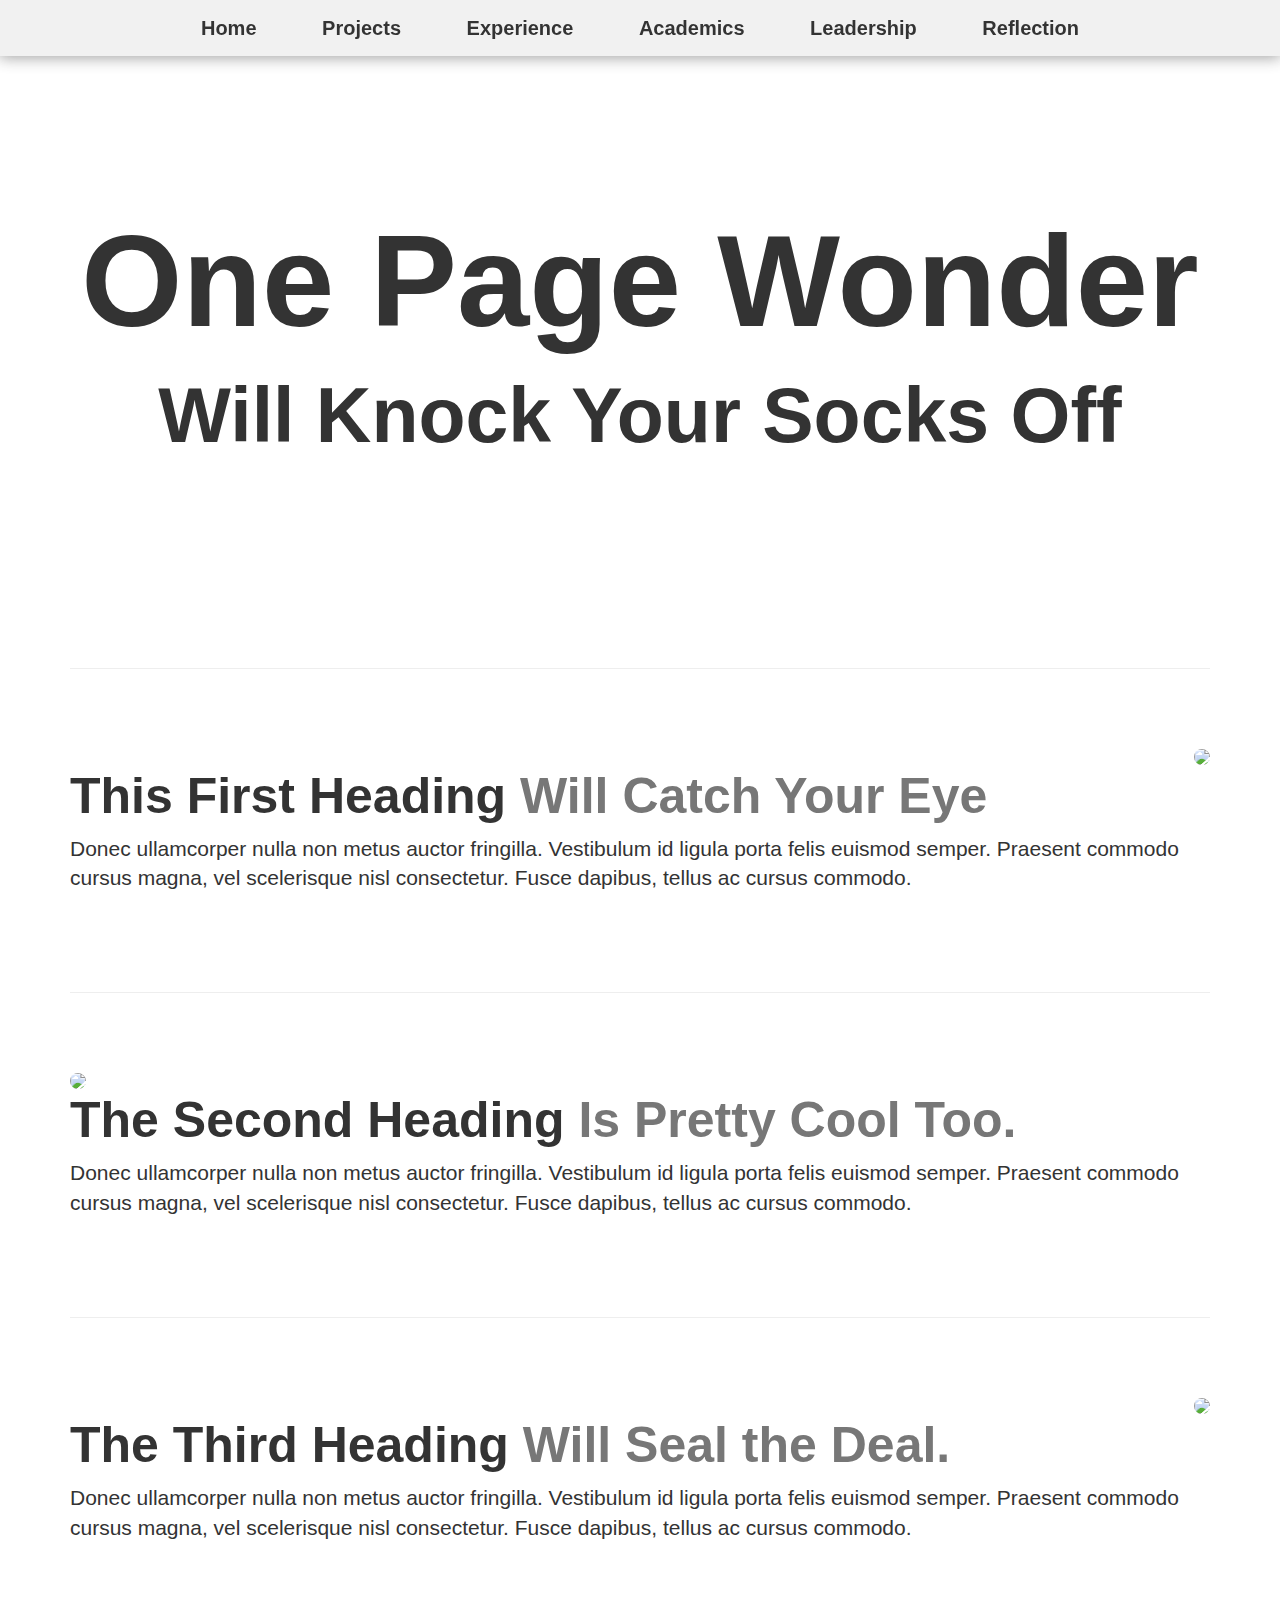
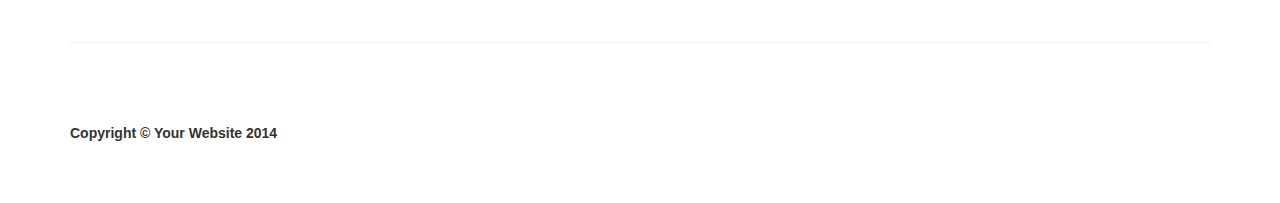
==== academics.html @ 609976dc "Designed homepage. Added layouts for the rest" ====
<!DOCTYPE html>
<html lang="en">

<head>

    <meta charset="utf-8">
    <meta http-equiv="X-UA-Compatible" content="IE=edge">
    <meta name="viewport" content="width=device-width, initial-scale=1">
    <meta name="description" content="">
    <meta name="author" content="">

    <title>One Page Wonder - Start Bootstrap Template</title>

    <!-- Bootstrap Core CSS -->
    <link href="css/bootstrap.min.css" rel="stylesheet">

    <!-- Custom CSS -->
    <link href="css/one-page-wonder.css" rel="stylesheet">
	<link rel="stylesheet" href="css/main.css">

    <!-- HTML5 Shim and Respond.js IE8 support of HTML5 elements and media queries -->
    <!-- WARNING: Respond.js doesn't work if you view the page via file:// -->
    <!--[if lt IE 9]>
        <script src="https://oss.maxcdn.com/libs/html5shiv/3.7.0/html5shiv.js"></script>
        <script src="https://oss.maxcdn.com/libs/respond.js/1.4.2/respond.min.js"></script>
    <![endif]-->

</head>

<body>
<br>
   
    <!-- Navigation -->
    <nav>
    <ul>
	    <li><a href="index.html">Home</a></li>
        <li><a href="projects.html">Projects</a></li>
        <li><a href="experience.html">Experience</a></li>
        <li><a href="academics.html">Academics</a></li>
		<li><a href="leadership.html">Leadership</a></li>
		<li><a href="reflection.html">Reflection</a></li>

    </ul>
</nav>


    <!-- Full Width Image Header -->
    <header class="header-image">
        <div class="headline">
            <div class="container">
                <h1>One Page Wonder</h1>
                <h2>Will Knock Your Socks Off</h2>
            </div>
        </div>
    </header>

    <!-- Page Content -->
    <div class="container">

        <hr class="featurette-divider">

        <!-- First Featurette -->
        <div class="featurette" id="about">
            <img class="featurette-image img-circle img-responsive pull-right" src="http://placehold.it/500x500">
            <h2 class="featurette-heading">This First Heading
                <span class="text-muted">Will Catch Your Eye</span>
            </h2>
            <p class="lead">Donec ullamcorper nulla non metus auctor fringilla. Vestibulum id ligula porta felis euismod semper. Praesent commodo cursus magna, vel scelerisque nisl consectetur. Fusce dapibus, tellus ac cursus commodo.</p>
        </div>

        <hr class="featurette-divider">

        <!-- Second Featurette -->
        <div class="featurette" id="services">
            <img class="featurette-image img-circle img-responsive pull-left" src="http://placehold.it/500x500">
            <h2 class="featurette-heading">The Second Heading
                <span class="text-muted">Is Pretty Cool Too.</span>
            </h2>
            <p class="lead">Donec ullamcorper nulla non metus auctor fringilla. Vestibulum id ligula porta felis euismod semper. Praesent commodo cursus magna, vel scelerisque nisl consectetur. Fusce dapibus, tellus ac cursus commodo.</p>
        </div>

        <hr class="featurette-divider">

        <!-- Third Featurette -->
        <div class="featurette" id="contact">
            <img class="featurette-image img-circle img-responsive pull-right" src="http://placehold.it/500x500">
            <h2 class="featurette-heading">The Third Heading
                <span class="text-muted">Will Seal the Deal.</span>
            </h2>
            <p class="lead">Donec ullamcorper nulla non metus auctor fringilla. Vestibulum id ligula porta felis euismod semper. Praesent commodo cursus magna, vel scelerisque nisl consectetur. Fusce dapibus, tellus ac cursus commodo.</p>
        </div>

        <hr class="featurette-divider">

        <!-- Footer -->
        <footer>
            <div class="row">
                <div class="col-lg-12">
                    <p>Copyright &copy; Your Website 2014</p>
                </div>
            </div>
        </footer>

    </div>
    <!-- /.container -->

    <!-- jQuery -->
    <script src="js/jquery.js"></script>

    <!-- Bootstrap Core JavaScript -->
    <script src="js/bootstrap.min.js"></script>

</body>

</html>
---- css/one-page-wonder.css ----
/*
 * Start Bootstrap - One Page Wonder (http://startbootstrap.com/)
 * Copyright 2013-2016 Start Bootstrap
 * Licensed under MIT (https://github.com/BlackrockDigital/startbootstrap/blob/gh-pages/LICENSE)
 */

body {
    margin-top: 50px; /* Required padding for .navbar-fixed-top. Remove if using .navbar-static-top. Change if height of navigation changes. */
}

.header-image {
    display: block;
    width: 100%;
    text-align: center;
    background: url('http://placehold.it/1900x500') no-repeat center center scroll;
    -webkit-background-size: cover;
    -moz-background-size: cover;
    background-size: cover;
    -o-background-size: cover;
}

.headline {
    padding: 120px 0;
}

.headline h1 {
    font-size: 130px;
    background: #fff;
    background: rgba(255,255,255,0.9);
}

.headline h2 {
    font-size: 77px;
    background: #fff;
    background: rgba(255,255,255,0.9);
}

.featurette-divider {
    margin: 80px 0;
}

.featurette {
    overflow: hidden;
}

.featurette-image.pull-left {
    margin-right: 40px;
}

.featurette-image.pull-right {
    margin-left: 40px;
}

.featurette-heading {
    font-size: 50px;
}

footer {
    margin: 50px 0;
}

@media(max-width:1200px) {
    .headline h1 {
        font-size: 140px;
    }

    .headline h2 {
        font-size: 63px;
    }

    .featurette-divider {
        margin: 50px 0;
    }

    .featurette-image.pull-left {
        margin-right: 20px;
    }

    .featurette-image.pull-right {
        margin-left: 20px;
    }

    .featurette-heading {
        font-size: 35px;
    }
}

@media(max-width:991px) {
    .headline h1 {
        font-size: 105px;
    }

    .headline h2 {
        font-size: 50px;
    }

    .featurette-divider {
        margin: 40px 0;
    }

    .featurette-image {
        max-width: 50%;
    }

    .featurette-image.pull-left {
        margin-right: 10px;
    }

    .featurette-image.pull-right {
        margin-left: 10px;
    }

    .featurette-heading {
        font-size: 30px;
    }
}

@media(max-width:768px) {
    .container {
        margin: 0 15px;
    }

    .featurette-divider {
        margin: 40px 0;
    }

    .featurette-heading {
        font-size: 25px;
    }
}

@media(max-width:668px) {
    .headline h1 {
        font-size: 70px;
    }

    .headline h2 {
        font-size: 32px;
    }

    .featurette-divider {
        margin: 30px 0;
    }
}

@media(max-width:640px) {
    .headline {
        padding: 75px 0 25px 0;
    }

    .headline h1 {
        font-size: 60px;
    }

    .headline h2 {
        font-size: 30px;
    }
}

@media(max-width:375px) {
    .featurette-divider {
        margin: 10px 0;
    }

    .featurette-image {
        max-width: 100%;
    }

    .featurette-image.pull-left {
        margin-right: 0;
        margin-bottom: 10px;
    }

    .featurette-image.pull-right {
        margin-bottom: 10px;
        margin-left: 0;
    }
}
---- css/main.css ----
body,
h1,
h2,
h3,
h4,
h5,
h6 {
    font-family: "Lato","Helvetica Neue",Helvetica,Arial,sans-serif;
    font-weight: 700;
}

nav ul {
    margin: 0;
    padding: 0;
}
body a
{
  color: #000000;
}

nav {
    height: 56px;
    line-height: 56px;
    position: fixed;
    left: 0;
    top: 0;
    opacity: 0.8;
    background-color: #EEE;
    width: 100%;
    text-align: center;
    font-family: "Open Sans", "Helvetica Neue", Helvetica, Arial, sans-serif;
    font-size: 20px;
    box-shadow: 0 0 15px 1px rgba(0, 0, 0, 0.5);
    z-index: 500;
}

nav li {
    display: inline;
    z-index: 2;
    margin: 0 30px;
    font-family: "Open Sans", "Helvetica Neue", Helvetica, Arial, sans-serif;
}

@media (max-width: 499px) {
    nav {
        display: none;
    }

}

nav a {
    text-decoration: none;
    color: black;
    transition: all 0.2s;
    -webkit-transition: all 0.2s;
}
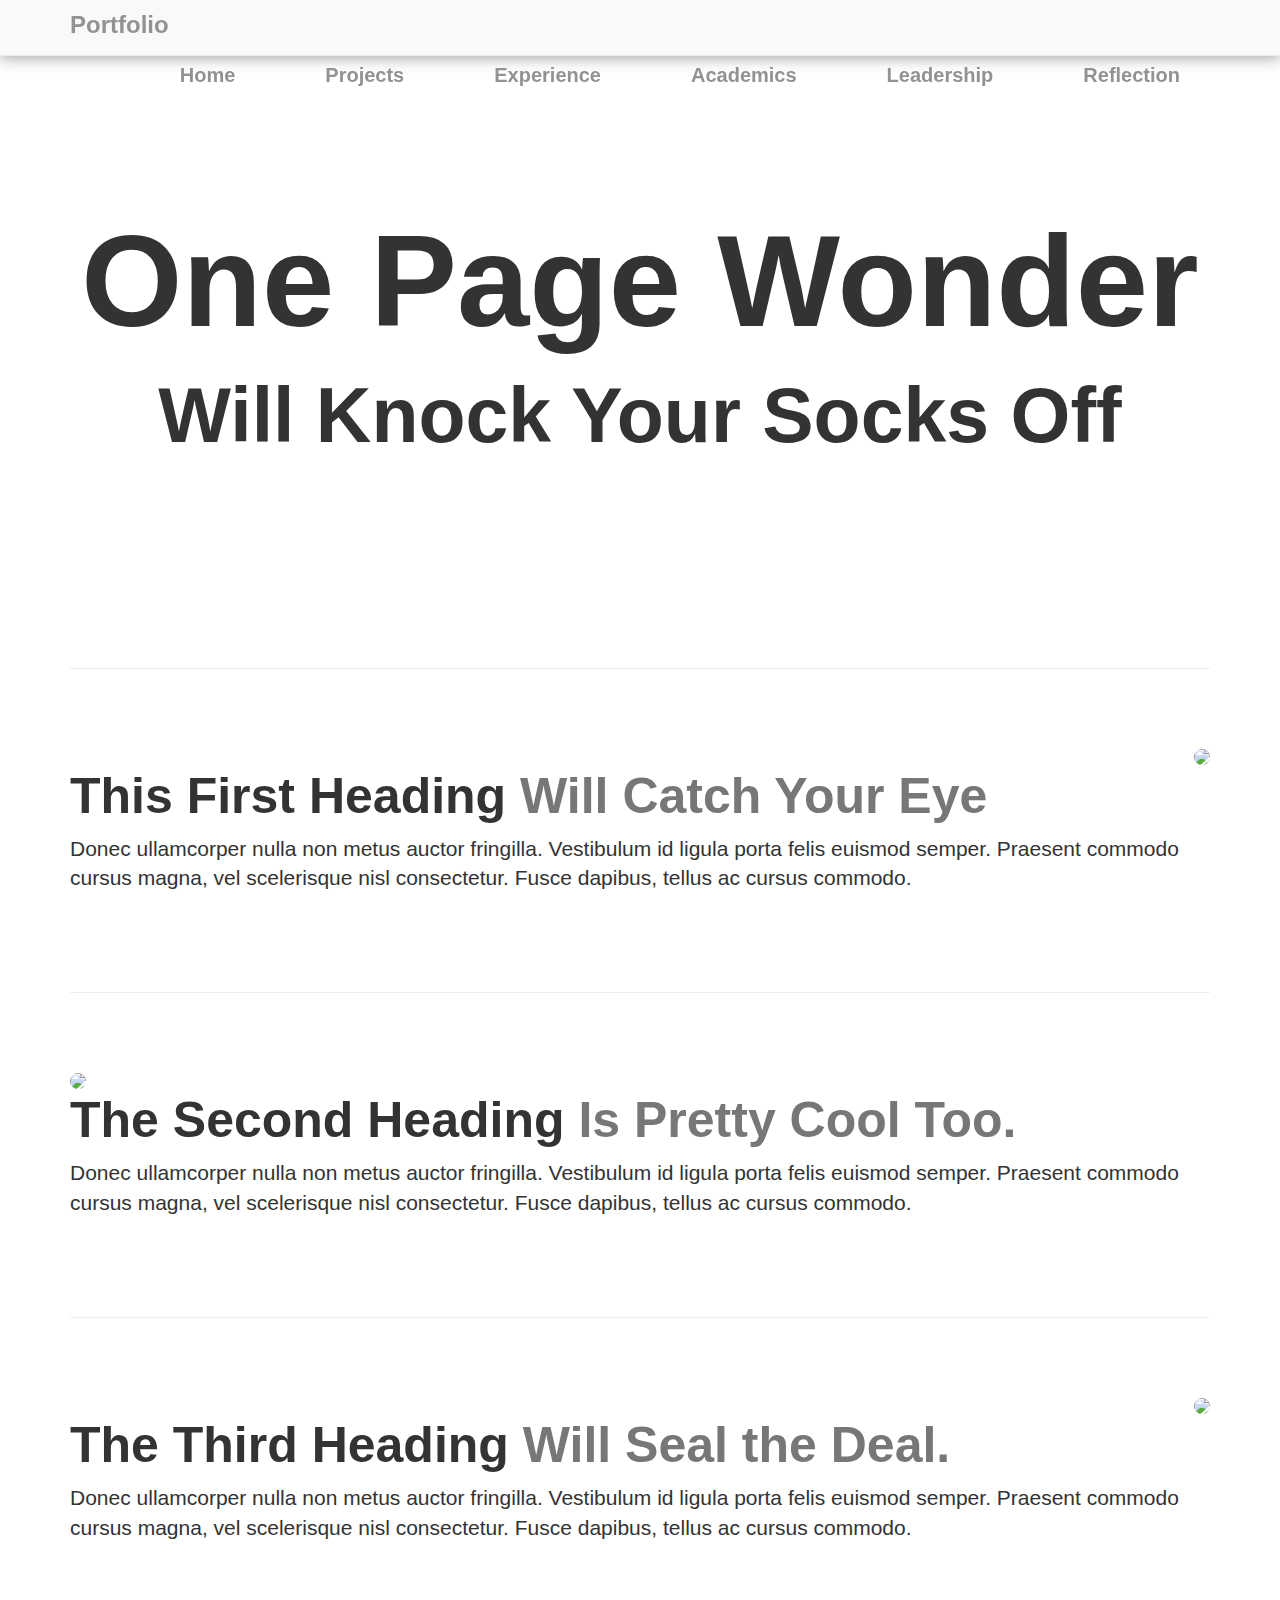
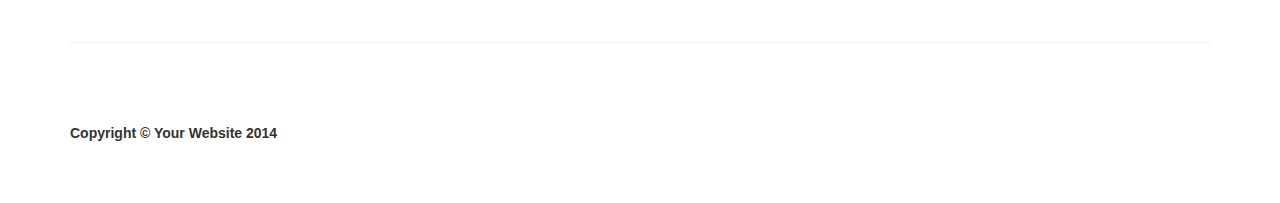
==== commit e3e94868: "Changed nav bar" ====
--- a/academics.html
+++ b/academics.html
@@ -30,18 +30,52 @@
 <body>
 <br>
    
-    <!-- Navigation -->
-    <nav>
-    <ul>
-	    <li><a href="index.html">Home</a></li>
-        <li><a href="projects.html">Projects</a></li>
-        <li><a href="experience.html">Experience</a></li>
-        <li><a href="academics.html">Academics</a></li>
-		<li><a href="leadership.html">Leadership</a></li>
-		<li><a href="reflection.html">Reflection</a></li>
-
-    </ul>
-</nav>
+   <!-- Navigation -->
+   <nav class="navbar navbar-default navbar-fixed-top topnav" role="navigation">
+       <div class="container topnav">
+           <!-- Brand and toggle get grouped for better mobile display -->
+           <div class="navbar-header">
+               <button type="button" class="navbar-toggle" data-toggle="collapse" data-target="#bs-example-navbar-collapse-1">
+                   <span class="sr-only">Toggle navigation</span>
+                   <span class="icon-bar"></span>
+                   <span class="icon-bar"></span>
+                   <span class="icon-bar"></span>
+               </button>
+               <a class="navbar-brand topnav" href="#"><font size="+2">Portfolio</font></a>
+               
+           </div>
+           <!-- Collect the nav links, forms, and other content for toggling -->
+           <div class="collapse navbar-collapse" id="bs-example-navbar-collapse-1">
+               <ul class="nav navbar-nav navbar-right">
+                   <li>
+                       <a href="http://woodring.github.io/index.html">Home</a>
+                       
+                   </li>
+                   <li>
+                       <a href="http://woodring.github.io/projects.html">Projects</a>
+                       
+                   </li>
+                   <li>
+                       <a href="http://woodring.github.io/experience.html">Experience</a>
+                       
+                   </li>
+                   <li>
+                       <a href="#http://woodring.github.io/academics.html">Academics</a>
+                   </li>
+                   <li>
+                       <a href="http://woodring.github.io/leadership.html">Leadership</a>
+                   </li>
+                   <li>
+                       <a href="http://woodring.github.io/reflection.html">Reflection</a>
+                       
+                   </li>
+               </ul>
+           </div>
+           <!-- /.navbar-collapse -->
+       </div>
+       <!-- /.container -->
+   </nav>
+   
 
 
     <!-- Full Width Image Header -->
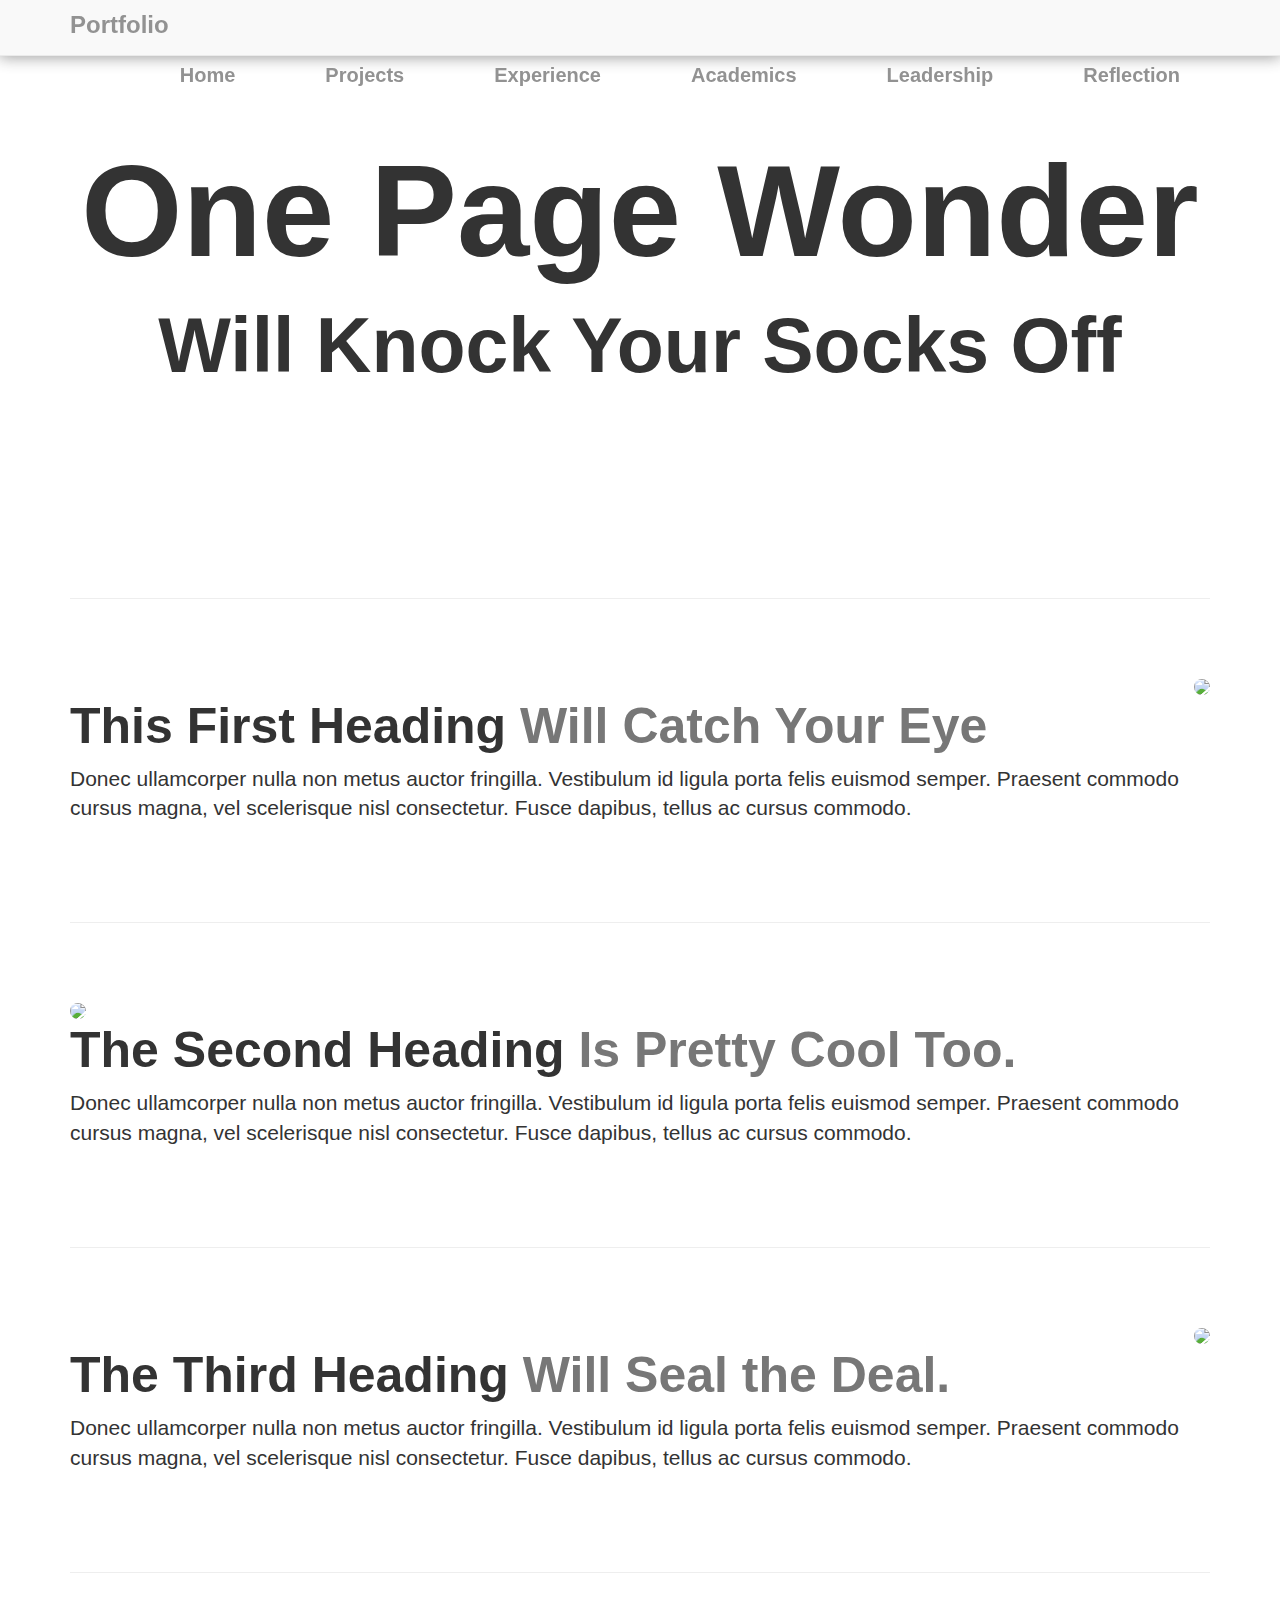
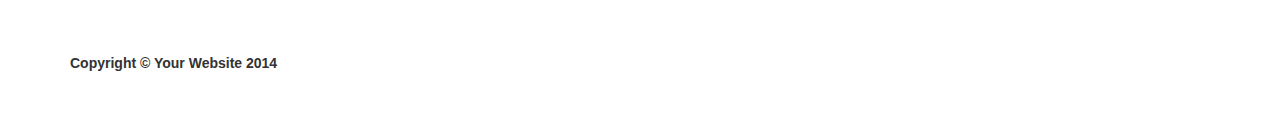
==== commit e50c9fbd: "Tweak" ====
--- a/academics.html
+++ b/academics.html
@@ -28,7 +28,7 @@
 </head>
 
 <body>
-<br>
+
    
    <!-- Navigation -->
    <nav class="navbar navbar-default navbar-fixed-top topnav" role="navigation">
@@ -48,25 +48,25 @@
            <div class="collapse navbar-collapse" id="bs-example-navbar-collapse-1">
                <ul class="nav navbar-nav navbar-right">
                    <li>
-                       <a href="http://woodring.github.io/index.html">Home</a>
+                       <a href="http://woodring63.github.io/index.html">Home</a>
                        
                    </li>
                    <li>
-                       <a href="http://woodring.github.io/projects.html">Projects</a>
+                       <a href="http://woodring63.github.io/projects.html">Projects</a>
                        
                    </li>
                    <li>
-                       <a href="http://woodring.github.io/experience.html">Experience</a>
+                       <a href="http://woodring63.github.io/experience.html">Experience</a>
                        
                    </li>
                    <li>
-                       <a href="#http://woodring.github.io/academics.html">Academics</a>
+                       <a href="http://woodring63.github.io/academics.html">Academics</a>
                    </li>
                    <li>
-                       <a href="http://woodring.github.io/leadership.html">Leadership</a>
+                       <a href="http://woodring63.github.io/leadership.html">Leadership</a>
                    </li>
                    <li>
-                       <a href="http://woodring.github.io/reflection.html">Reflection</a>
+                       <a href="http://woodring63.github.io/reflection.html">Reflection</a>
                        
                    </li>
                </ul>
--- a/css/one-page-wonder.css
+++ b/css/one-page-wonder.css
@@ -4,9 +4,7 @@
  * Licensed under MIT (https://github.com/BlackrockDigital/startbootstrap/blob/gh-pages/LICENSE)
  */
 
-body {
-    margin-top: 50px; /* Required padding for .navbar-fixed-top. Remove if using .navbar-static-top. Change if height of navigation changes. */
-}
+
 
 .header-image {
     display: block;
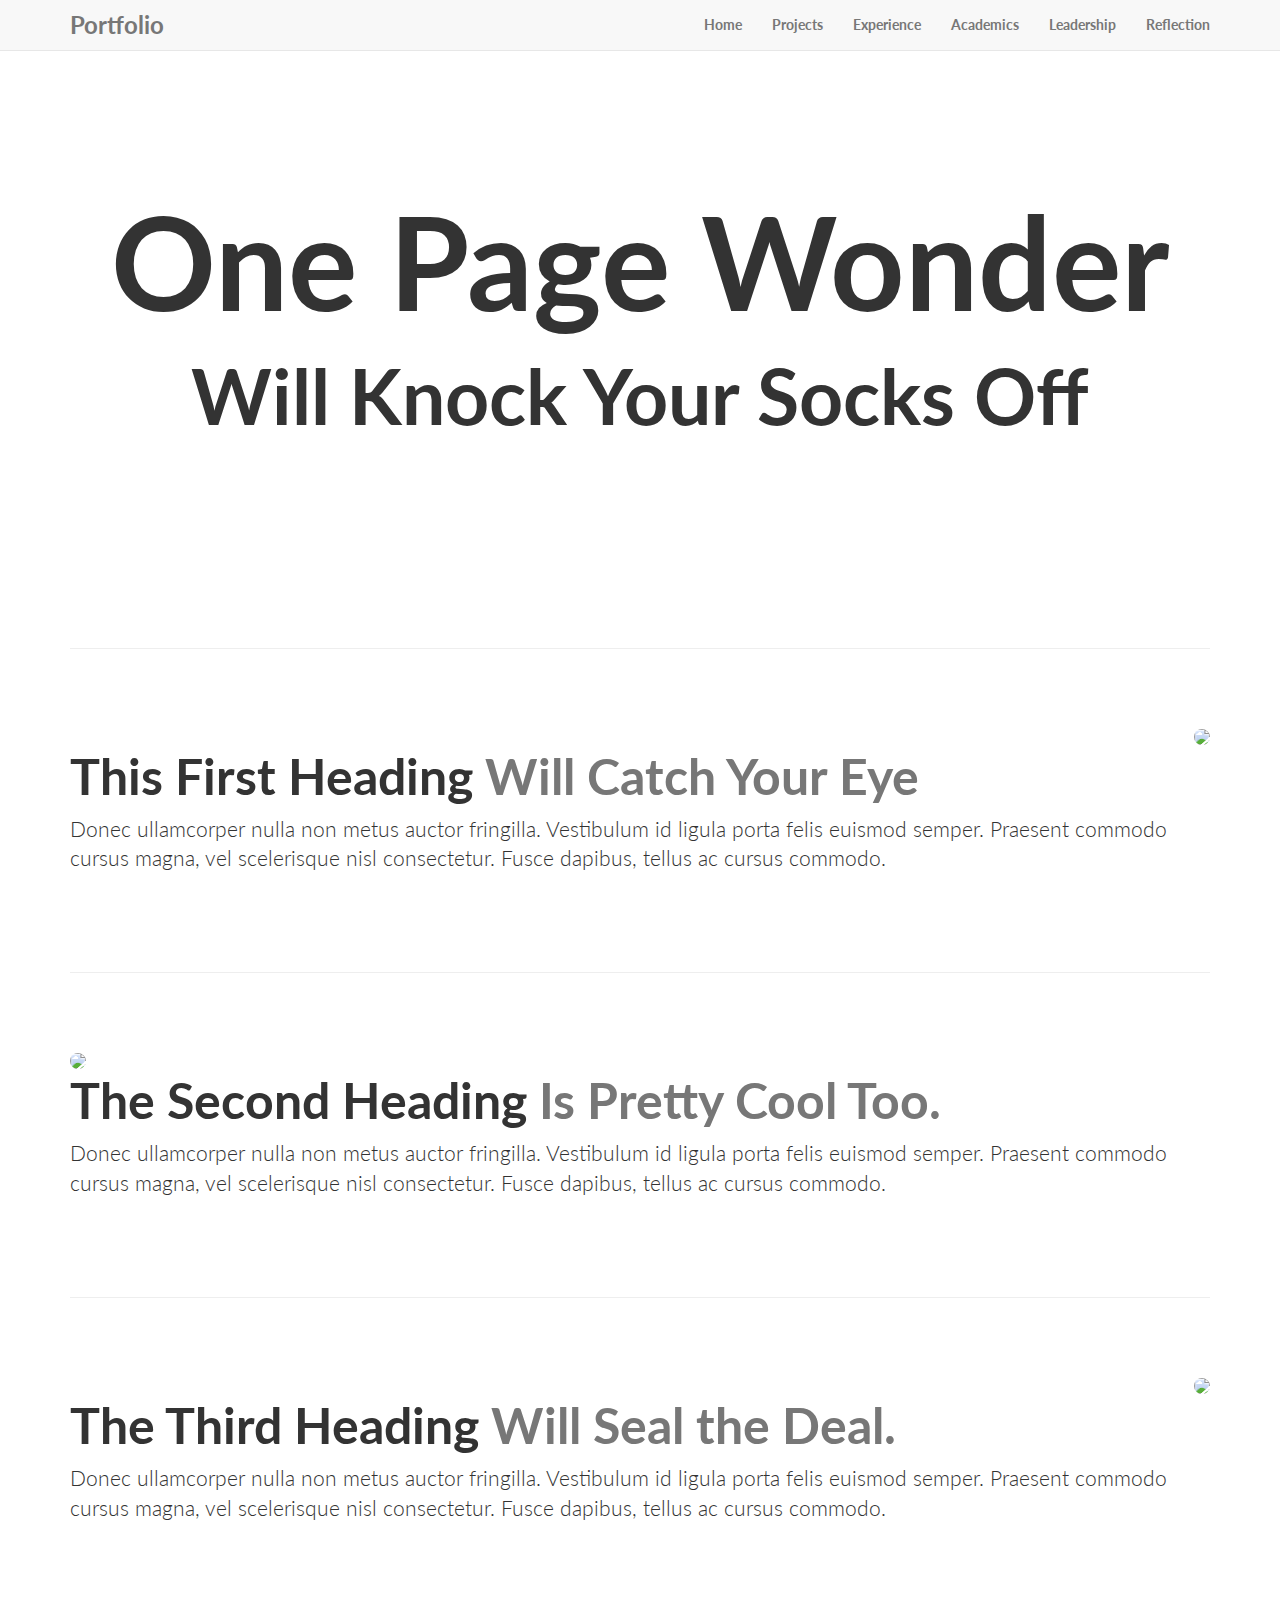
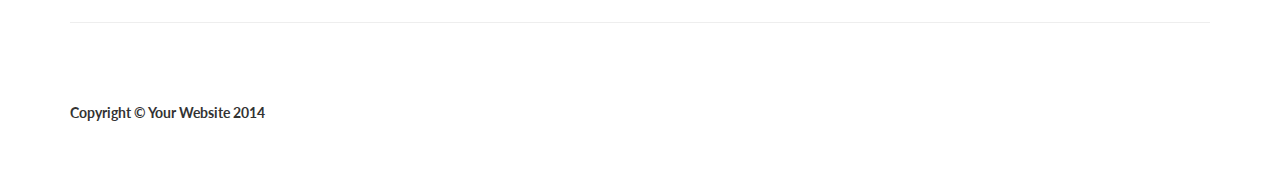
==== commit 6709ab8c: "Tweaked Font" ====
--- a/academics.html
+++ b/academics.html
@@ -16,7 +16,10 @@
 
     <!-- Custom CSS -->
     <link href="css/one-page-wonder.css" rel="stylesheet">
-	<link rel="stylesheet" href="css/main.css">
+	
+    <!-- Custom Fonts -->
+    <link href="font-awesome/css/font-awesome.min.css" rel="stylesheet" type="text/css">
+    <link href="https://fonts.googleapis.com/css?family=Lato:300,400,700,300italic,400italic,700italic" rel="stylesheet" type="text/css">
 
     <!-- HTML5 Shim and Respond.js IE8 support of HTML5 elements and media queries -->
     <!-- WARNING: Respond.js doesn't work if you view the page via file:// -->
--- a/css/one-page-wonder.css
+++ b/css/one-page-wonder.css
@@ -3,9 +3,28 @@
  * Copyright 2013-2016 Start Bootstrap
  * Licensed under MIT (https://github.com/BlackrockDigital/startbootstrap/blob/gh-pages/LICENSE)
  */
+html {
+    width: 100%;
+    height: 100%;
+}
 
-
-
+body {
+    margin-top: 50px; /* Required padding for .navbar-fixed-top. Remove if using .navbar-static-top. Change if height of navigation changes. */
+    
+}
+body,
+h1,
+h2,
+h3,
+h4,
+h5,
+h6 {
+    font-family: "Lato","Helvetica Neue",Helvetica,Arial,sans-serif;
+    font-weight: 700;
+}
+.topnav {
+    font-size: 14px; 
+}
 .header-image {
     display: block;
     width: 100%;
@@ -173,4 +192,4 @@
         margin-bottom: 10px;
         margin-left: 0;
     }
-}+}
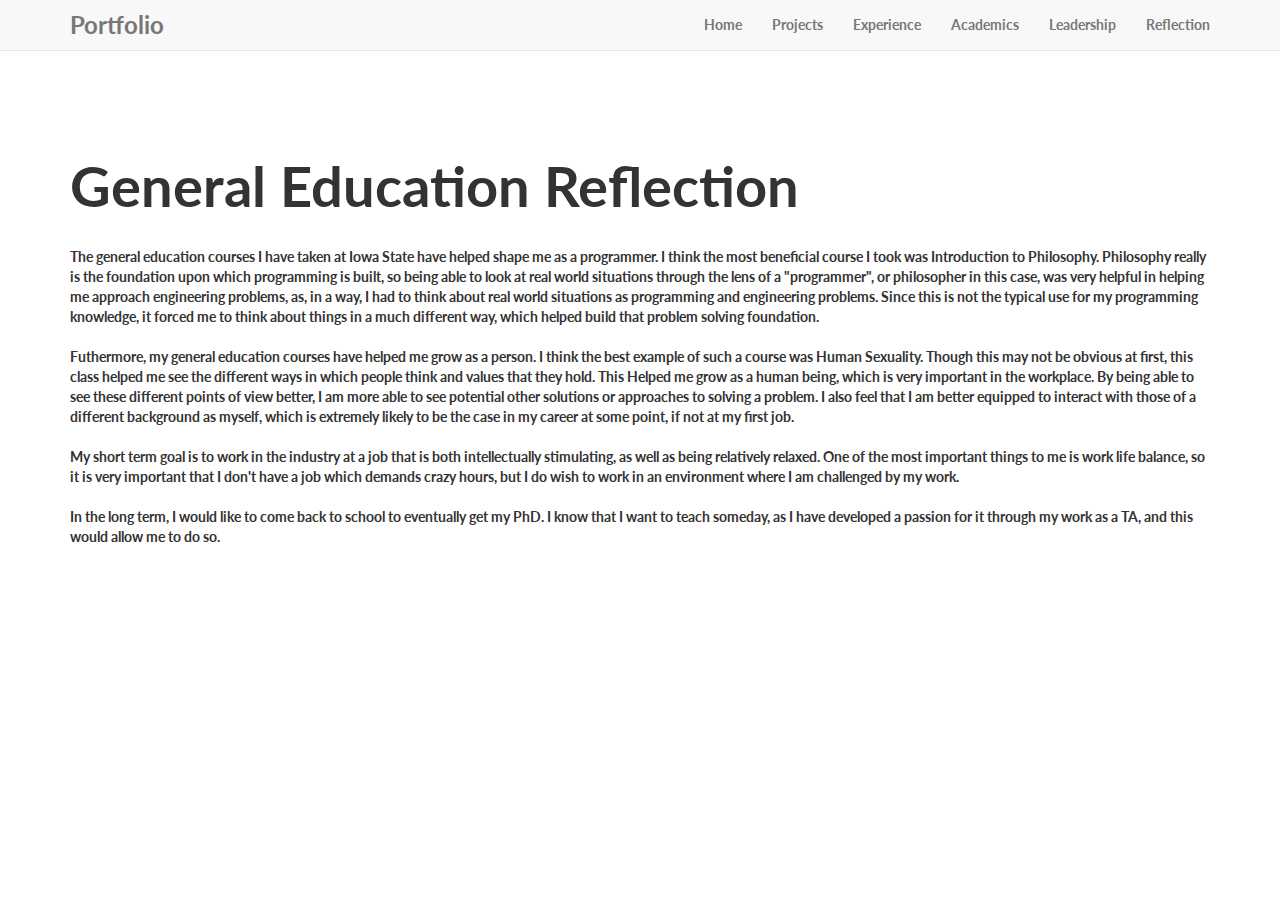
==== commit e2b745c9: "Academics section" ====
--- a/academics.html
+++ b/academics.html
@@ -9,13 +9,13 @@
     <meta name="description" content="">
     <meta name="author" content="">
 
-    <title>One Page Wonder - Start Bootstrap Template</title>
+    <title>Academics</title>
 
     <!-- Bootstrap Core CSS -->
     <link href="css/bootstrap.min.css" rel="stylesheet">
 
     <!-- Custom CSS -->
-    <link href="css/one-page-wonder.css" rel="stylesheet">
+    <link href="css/full-width-pics.css" rel="stylesheet">
 	
     <!-- Custom Fonts -->
     <link href="font-awesome/css/font-awesome.min.css" rel="stylesheet" type="text/css">
@@ -31,115 +31,94 @@
 </head>
 
 <body>
-
    
-   <!-- Navigation -->
-   <nav class="navbar navbar-default navbar-fixed-top topnav" role="navigation">
-       <div class="container topnav">
-           <!-- Brand and toggle get grouped for better mobile display -->
-           <div class="navbar-header">
-               <button type="button" class="navbar-toggle" data-toggle="collapse" data-target="#bs-example-navbar-collapse-1">
-                   <span class="sr-only">Toggle navigation</span>
-                   <span class="icon-bar"></span>
-                   <span class="icon-bar"></span>
-                   <span class="icon-bar"></span>
-               </button>
-               <a class="navbar-brand topnav" href="#"><font size="+2">Portfolio</font></a>
-               
-           </div>
-           <!-- Collect the nav links, forms, and other content for toggling -->
-           <div class="collapse navbar-collapse" id="bs-example-navbar-collapse-1">
-               <ul class="nav navbar-nav navbar-right">
-                   <li>
-                       <a href="http://woodring63.github.io/index.html">Home</a>
-                       
-                   </li>
-                   <li>
-                       <a href="http://woodring63.github.io/projects.html">Projects</a>
-                       
-                   </li>
-                   <li>
-                       <a href="http://woodring63.github.io/experience.html">Experience</a>
-                       
-                   </li>
-                   <li>
-                       <a href="http://woodring63.github.io/academics.html">Academics</a>
-                   </li>
-                   <li>
-                       <a href="http://woodring63.github.io/leadership.html">Leadership</a>
-                   </li>
-                   <li>
-                       <a href="http://woodring63.github.io/reflection.html">Reflection</a>
-                       
-                   </li>
-               </ul>
-           </div>
-           <!-- /.navbar-collapse -->
-       </div>
-       <!-- /.container -->
-   </nav>
-   
+    <!-- Navigation -->
+    <nav class="navbar navbar-default navbar-fixed-top topnav" role="navigation">
+        <div class="container topnav">
+            <!-- Brand and toggle get grouped for better mobile display -->
+            <div class="navbar-header">
+                <button type="button" class="navbar-toggle" data-toggle="collapse" data-target="#bs-example-navbar-collapse-1">
+                    <span class="sr-only">Toggle navigation</span>
+                    <span class="icon-bar"></span>
+                    <span class="icon-bar"></span>
+                    <span class="icon-bar"></span>
+                </button>
+                <a class="navbar-brand topnav" href="#"><font size="+2">Portfolio</font></a>
+                
+            </div>
+            <!-- Collect the nav links, forms, and other content for toggling -->
+            <div class="collapse navbar-collapse" id="bs-example-navbar-collapse-1">
+                <ul class="nav navbar-nav navbar-right">
+                    <li>
+                        <a href="http://woodring63.github.io/index.html">Home</a>
+                        
+                    </li>
+                    <li>
+                        <a href="http://woodring63.github.io/projects.html">Projects</a>
+                        
+                    </li>
+                    <li>
+                        <a href="http://woodring63.github.io/experience.html">Experience</a>
+                        
+                    </li>
+                    <li>
+                        <a href="http://woodring63.github.io/academics.html">Academics</a>
+                    </li>
+                    <li>
+                        <a href="http://woodring63.github.io/leadership.html">Leadership</a>
+                    </li>
+                    <li>
+                        <a href="http://woodring63.github.io/reflection.html">Reflection</a>
+                        
+                    </li>
+                </ul>
+            </div>
+            <!-- /.navbar-collapse -->
+        </div>
+        <!-- /.container -->
+    </nav>
+    
 
 
-    <!-- Full Width Image Header -->
-    <header class="header-image">
-        <div class="headline">
-            <div class="container">
-                <h1>One Page Wonder</h1>
-                <h2>Will Knock Your Socks Off</h2>
+
+
+    <!-- Content Section -->
+    <section>
+        <div class="container">
+            <div class="row">
+                <div class="col-lg-12">
+                    <h1 class="section-heading">General Education Reflection</h1>
+                    <p class="section-paragraph"> The general education courses I have taken at Iowa
+					State have helped shape me as a programmer. I think the most beneficial course I took was Introduction to Philosophy.
+					Philosophy really is the foundation upon which programming is built, so being able to look
+					at real world situations through the lens of a "programmer", or philosopher in this case, was
+					very helpful in helping me approach engineering problems, as, in a way, I had to think about real world situations
+					as programming and engineering problems.  Since this is not the typical use for my programming knowledge,
+					it forced me to think about things in a much different way, which helped build that problem solving foundation.
+					
+					<br><br>Futhermore, my general education courses have helped me grow as a person.  I think
+					the best example of such a course was Human Sexuality.  Though this may not be obvious at first,
+					this class helped me see the different ways in which people think and values that they hold.  This
+					Helped me grow as a human being, which is very important in the workplace.  By being able to see
+					these different points of view better, I am more able to see potential other solutions or approaches
+					to solving a problem.  I also feel that I am better equipped to interact with those of a different background
+					as myself, which is extremely likely to be the case in my career at some point, if not at my first job.
+					
+					<br><br>
+					My short term goal is to work in the industry at a job that is both intellectually stimulating, as well
+					as being relatively relaxed.  One of the most important things to me is work life balance, so it is very
+					important that I don't have a job which demands crazy hours, but I do wish to work in an environment where
+					I am challenged by my work.
+					<br><br>
+					In the long term, I would like to come back to school to eventually get my PhD.  I know that I want to teach
+					someday, as I have developed a passion for it through my work as a TA, and this would allow me to do so.
+					</p>
+                </div>
             </div>
         </div>
-    </header>
+    </section>
 
-    <!-- Page Content -->
-    <div class="container">
-
-        <hr class="featurette-divider">
-
-        <!-- First Featurette -->
-        <div class="featurette" id="about">
-            <img class="featurette-image img-circle img-responsive pull-right" src="http://placehold.it/500x500">
-            <h2 class="featurette-heading">This First Heading
-                <span class="text-muted">Will Catch Your Eye</span>
-            </h2>
-            <p class="lead">Donec ullamcorper nulla non metus auctor fringilla. Vestibulum id ligula porta felis euismod semper. Praesent commodo cursus magna, vel scelerisque nisl consectetur. Fusce dapibus, tellus ac cursus commodo.</p>
-        </div>
-
-        <hr class="featurette-divider">
-
-        <!-- Second Featurette -->
-        <div class="featurette" id="services">
-            <img class="featurette-image img-circle img-responsive pull-left" src="http://placehold.it/500x500">
-            <h2 class="featurette-heading">The Second Heading
-                <span class="text-muted">Is Pretty Cool Too.</span>
-            </h2>
-            <p class="lead">Donec ullamcorper nulla non metus auctor fringilla. Vestibulum id ligula porta felis euismod semper. Praesent commodo cursus magna, vel scelerisque nisl consectetur. Fusce dapibus, tellus ac cursus commodo.</p>
-        </div>
-
-        <hr class="featurette-divider">
-
-        <!-- Third Featurette -->
-        <div class="featurette" id="contact">
-            <img class="featurette-image img-circle img-responsive pull-right" src="http://placehold.it/500x500">
-            <h2 class="featurette-heading">The Third Heading
-                <span class="text-muted">Will Seal the Deal.</span>
-            </h2>
-            <p class="lead">Donec ullamcorper nulla non metus auctor fringilla. Vestibulum id ligula porta felis euismod semper. Praesent commodo cursus magna, vel scelerisque nisl consectetur. Fusce dapibus, tellus ac cursus commodo.</p>
-        </div>
-
-        <hr class="featurette-divider">
-
-        <!-- Footer -->
-        <footer>
-            <div class="row">
-                <div class="col-lg-12">
-                    <p>Copyright &copy; Your Website 2014</p>
-                </div>
-            </div>
-        </footer>
-
-    </div>
-    <!-- /.container -->
+  
 
     <!-- jQuery -->
     <script src="js/jquery.js"></script>
--- a/css/full-width-pics.css
+++ b/css/full-width-pics.css
@@ -0,0 +1,77 @@
+/*
+ * Start Bootstrap - Full Width Pics (http://startbootstrap.com/)
+ * Copyright 2013-2016 Start Bootstrap
+ * Licensed under MIT (https://github.com/BlackrockDigital/startbootstrap/blob/gh-pages/LICENSE)
+ */
+
+body {
+    margin-top: 50px; /* Required margin for .navbar-fixed-top. Remove if using .navbar-static-top. Change if height of navigation changes. */
+}
+
+.image-bg-fluid-height,
+.image-bg-fixed-height {
+    text-align: center;
+    -webkit-background-size: cover;
+    -moz-background-size: cover;
+    background-size: cover;
+    -o-background-size: cover;
+}
+body,
+h1,
+h2,
+h3,
+h4,
+h5,
+h6 {
+    font-family: "Lato","Helvetica Neue",Helvetica,Arial,sans-serif;
+    font-weight: 700;
+}
+.topnav {
+    font-size: 14px; 
+}
+
+.image-bg-fluid-height {
+	background: url('http://lorempixel.com/g/1920/500/') no-repeat center center scroll;
+    padding: 100px 0;
+}
+
+.image-bg-fixed-height {
+	background: url('http://lorempixel.com/g/1920/500/') no-repeat center center scroll;
+    height: 450px;
+}
+
+.img-center {
+	margin: 0 auto;
+}
+
+section {
+    padding: 75px 0;
+}
+
+.section-heading {
+    margin: 30px 0;
+    font-size: 4em;
+}
+
+.section-lead {
+    margin: 30px 0;
+}
+
+.section-paragraph {
+    margin: 30px 0;
+}
+
+footer {
+    margin: 50px 0;
+}
+
+@media(max-width:768px) {
+    section {
+        padding-top: 25px;
+        padding-bottom: 25px;
+    }
+
+    .section-heading {
+        font-size: 2em;
+    }
+}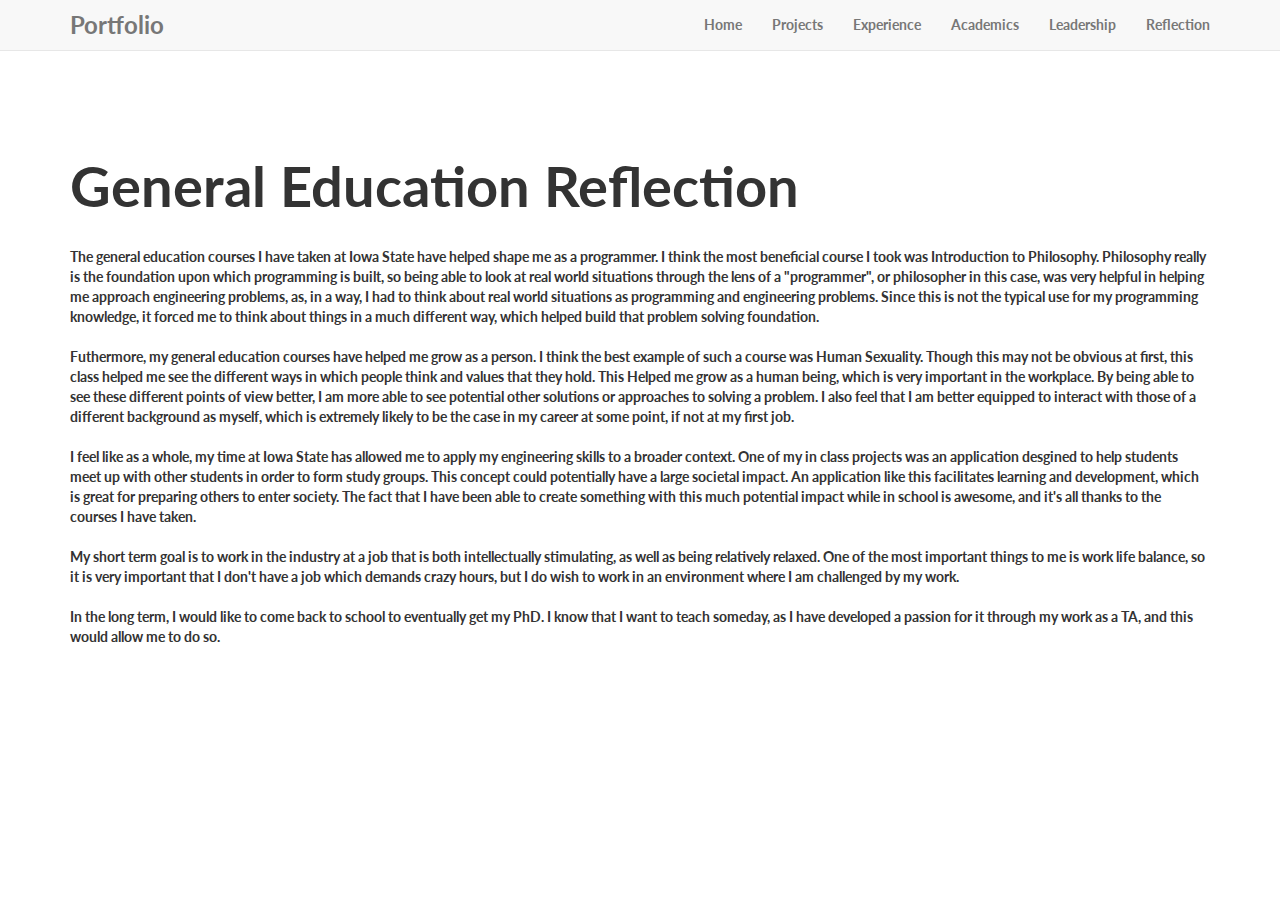
==== commit d55321d3: "Added a related societal context to my academics section" ====
--- a/academics.html
+++ b/academics.html
@@ -103,6 +103,9 @@
 					these different points of view better, I am more able to see potential other solutions or approaches
 					to solving a problem.  I also feel that I am better equipped to interact with those of a different background
 					as myself, which is extremely likely to be the case in my career at some point, if not at my first job.
+                    <br><br>
+                    
+                    I feel like as a whole, my time at Iowa State has allowed me to apply my engineering skills to a broader context.  One of my in class projects was an application desgined to help students meet up with other students in order to form study groups.  This concept could potentially have a large societal impact.  An application like this facilitates learning and development, which is great for preparing others to enter society. The fact that I have been able to create something with this much potential impact while in school is awesome, and it's all thanks to the courses I have taken.
 					
 					<br><br>
 					My short term goal is to work in the industry at a job that is both intellectually stimulating, as well
